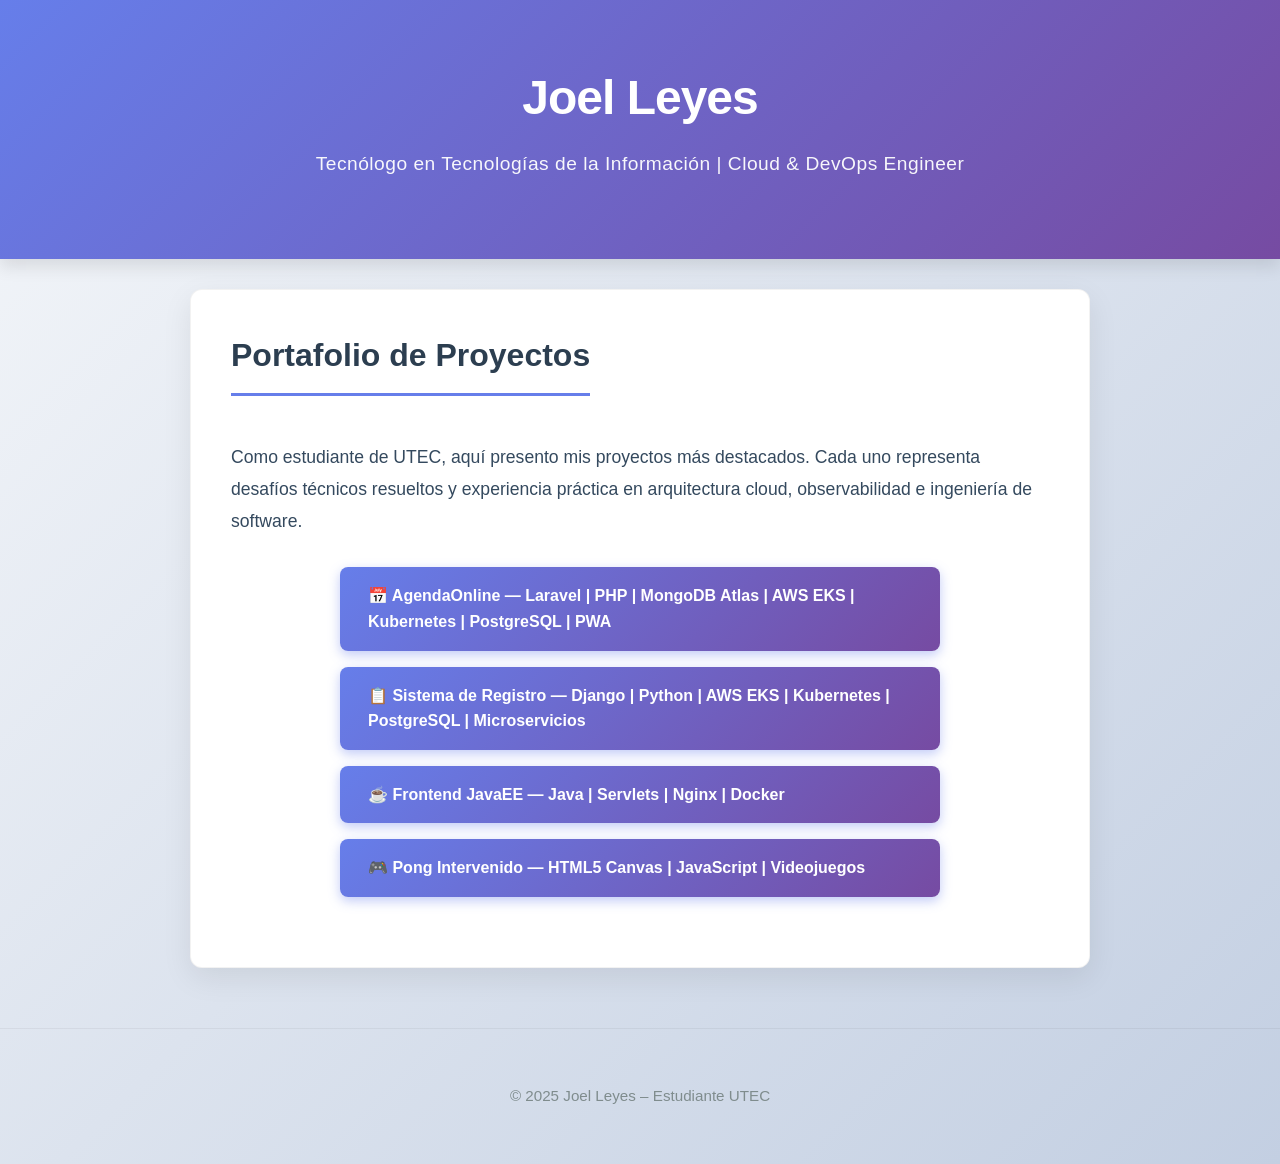
==== index.html @ 7390802d "Proyecto JAVA añadido" ====
<!DOCTYPE html>
<html lang="es">
<head>
    <meta charset="UTF-8">
    <meta name="viewport" content="width=device-width, initial-scale=1.0">
    <title>Portafolio – Joel Leyes</title>
    <link rel="stylesheet" href="css/styles.css">
</head>

<body>

    <header>
        <h1>Joel Leyes</h1>
        <p class="subtitulo">Tecnólogo en Tecnologías de la Información | Cloud & DevOps Engineer</p>
    </header>

    <section class="proyecto">
        <h2>Portafolio de Proyectos</h2>
        <p class="descripcion">
            Como estudiante de UTEC, aquí presento mis proyectos más destacados. Cada uno representa desafíos técnicos resueltos y experiencia práctica en arquitectura cloud, observabilidad e ingeniería de software.
        </p>

        <div class="links-proyectos">
            <a href="proyecto-agenda.html" class="enlace-proyecto">📅 AgendaOnline — Laravel | PHP | MongoDB Atlas | AWS EKS | Kubernetes | PostgreSQL | PWA</a>
            <a href="proyecto-registro.html" class="enlace-proyecto">📋 Sistema de Registro — Django | Python | AWS EKS | Kubernetes | PostgreSQL | Microservicios</a>
            <a href="proyecto-java.html" class="enlace-proyecto">☕ Frontend JavaEE — Java | Servlets | Nginx | Docker</a>
            <a href="Laboratorio3_Juegos/" class="enlace-proyecto">🎮 Pong Intervenido — HTML5 Canvas | JavaScript | Videojuegos</a>
        </div>

    </section>

    <footer>
        <p>© 2025 Joel Leyes – Estudiante UTEC</p>
    </footer>

</body>
</html>
---- css/styles.css ----
* {
    box-sizing: border-box;
}

body {
    font-family: -apple-system, BlinkMacSystemFont, 'Segoe UI', 'Roboto', 'Oxygen', 'Ubuntu', 'Cantarell', sans-serif;
    margin: 0;
    padding: 0;
    background: linear-gradient(135deg, #f5f7fa 0%, #c3cfe2 100%);
    min-height: 100vh;
    color: #2c3e50;
    line-height: 1.6;
}

header {
    text-align: center;
    padding: 60px 20px;
    background: linear-gradient(135deg, #667eea 0%, #764ba2 100%);
    color: white;
    box-shadow: 0 8px 16px rgba(0, 0, 0, 0.1);
    margin-bottom: 20px;
}

h1 {
    font-size: 3rem;
    margin: 0;
    font-weight: 700;
    letter-spacing: -1px;
}

.subtitulo {
    margin-top: 12px;
    font-size: 1.2rem;
    font-weight: 300;
    opacity: 0.95;
    letter-spacing: 0.5px;
}

h2 {
    font-size: 2rem;
    color: #2c3e50;
    font-weight: 700;
    margin-top: 0;
}

h3 {
    font-size: 1.3rem;
    color: #34495e;
    font-weight: 600;
    margin-top: 35px;
    margin-bottom: 15px;
}

.proyectos-nav {
    max-width: 900px;
    margin: 30px auto;
    text-align: center;
    padding: 20px;
}

.proyectos-nav h2 {
    color: #2c3e50;
    margin-top: 0;
}

.links-proyectos {
    display: flex;
    flex-direction: column;
    gap: 16px;
    justify-content: center;
    align-items: center;
    margin: 30px 0;
}

.enlace-proyecto {
    display: block;
    padding: 16px 28px;
    background: linear-gradient(135deg, #667eea 0%, #764ba2 100%);
    color: white;
    border-radius: 8px;
    text-decoration: none;
    font-weight: 600;
    font-size: 1rem;
    transition: all 0.3s ease;
    box-shadow: 0 4px 12px rgba(102, 126, 234, 0.4);
    width: 100%;
    max-width: 600px;
    word-break: break-word;
}

.enlace-proyecto:hover {
    background: linear-gradient(135deg, #764ba2 0%, #667eea 100%);
    transform: translateY(-3px);
    box-shadow: 0 8px 20px rgba(102, 126, 234, 0.6);
    text-decoration: none;
}

.proyecto {
    max-width: 900px;
    margin: 30px auto;
    background: #ffffff;
    padding: 40px;
    border-radius: 12px;
    box-shadow: 0 10px 30px rgba(0, 0, 0, 0.08);
    border: 1px solid rgba(0, 0, 0, 0.05);
}

.proyecto h2 {
    color: #2c3e50;
    border-bottom: 3px solid #667eea;
    padding-bottom: 12px;
    display: inline-block;
}

.descripcion {
    font-size: 1.1rem;
    color: #34495e;
    line-height: 1.8;
    margin: 20px 0;
}

ul {
    padding-left: 28px;
}

ul li {
    margin-bottom: 10px;
    color: #34495e;
    font-size: 1.05rem;
}

strong {
    color: #2c3e50;
    font-weight: 600;
}

a {
    color: #667eea;
    text-decoration: none;
    font-weight: 500;
    transition: color 0.3s ease;
}

a:hover {
    color: #764ba2;
    text-decoration: underline;
}

.imagen-ejemplo {
    max-width: 100%;
    height: auto;
    display: block;
    border-radius: 8px;
    margin: 30px auto;
    box-shadow: 0 6px 16px rgba(0, 0, 0, 0.1);
    border: 1px solid rgba(0, 0, 0, 0.08);
}

footer {
    text-align: center;
    padding: 40px 20px;
    color: #7f8c8d;
    font-size: 0.95rem;
    margin-top: 60px;
    border-top: 1px solid rgba(0, 0, 0, 0.05);
    font-weight: 500;
}

/* Responsive Design */
@media (max-width: 768px) {
    header {
        padding: 40px 15px;
    }

    h1 {
        font-size: 2.2rem;
    }

    .subtitulo {
        font-size: 1rem;
    }

    h2 {
        font-size: 1.6rem;
    }

    .proyecto {
        margin: 20px 15px;
        padding: 25px;
    }

    .enlace-proyecto {
        padding: 14px 20px;
        font-size: 0.95rem;
    }

    .links-proyectos {
        gap: 12px;
        align-items: stretch;
    }
}
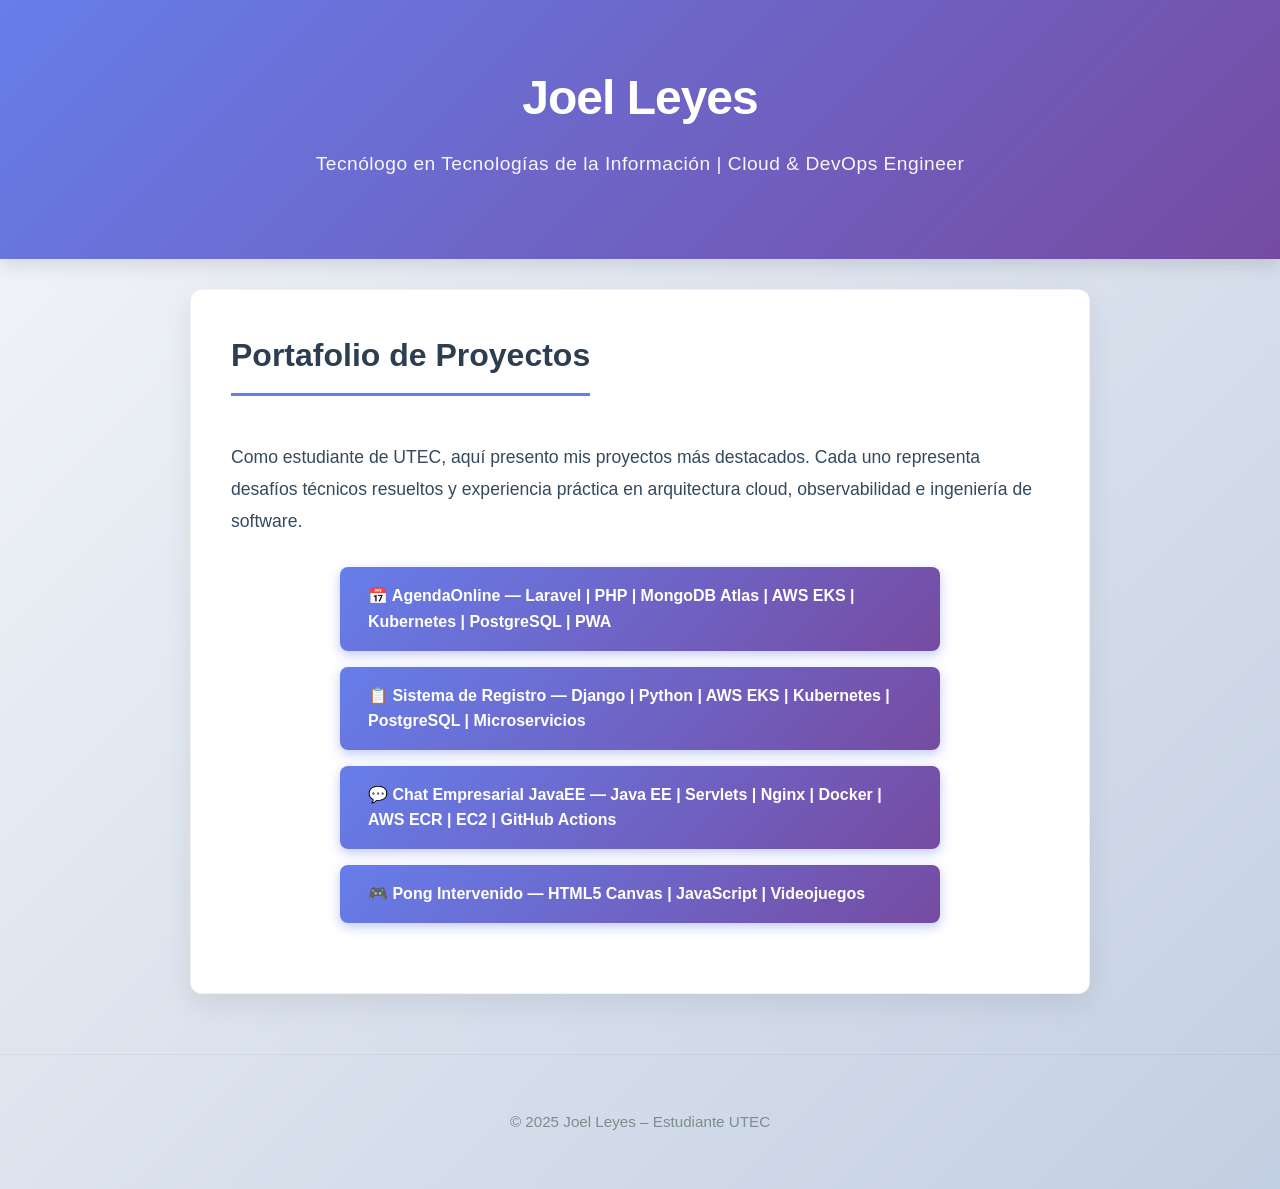
==== commit b2b90a94: "Update JAVA portafolios" ====
--- a/index.html
+++ b/index.html
@@ -23,7 +23,7 @@
         <div class="links-proyectos">
             <a href="proyecto-agenda.html" class="enlace-proyecto">📅 AgendaOnline — Laravel | PHP | MongoDB Atlas | AWS EKS | Kubernetes | PostgreSQL | PWA</a>
             <a href="proyecto-registro.html" class="enlace-proyecto">📋 Sistema de Registro — Django | Python | AWS EKS | Kubernetes | PostgreSQL | Microservicios</a>
-            <a href="proyecto-java.html" class="enlace-proyecto">☕ Frontend JavaEE — Java | Servlets | Nginx | Docker</a>
+            <a href="proyecto-java.html" class="enlace-proyecto">💬 Chat Empresarial JavaEE — Java EE | Servlets | Nginx | Docker | AWS ECR | EC2 | GitHub Actions</a>
             <a href="Laboratorio3_Juegos/" class="enlace-proyecto">🎮 Pong Intervenido — HTML5 Canvas | JavaScript | Videojuegos</a>
         </div>
 
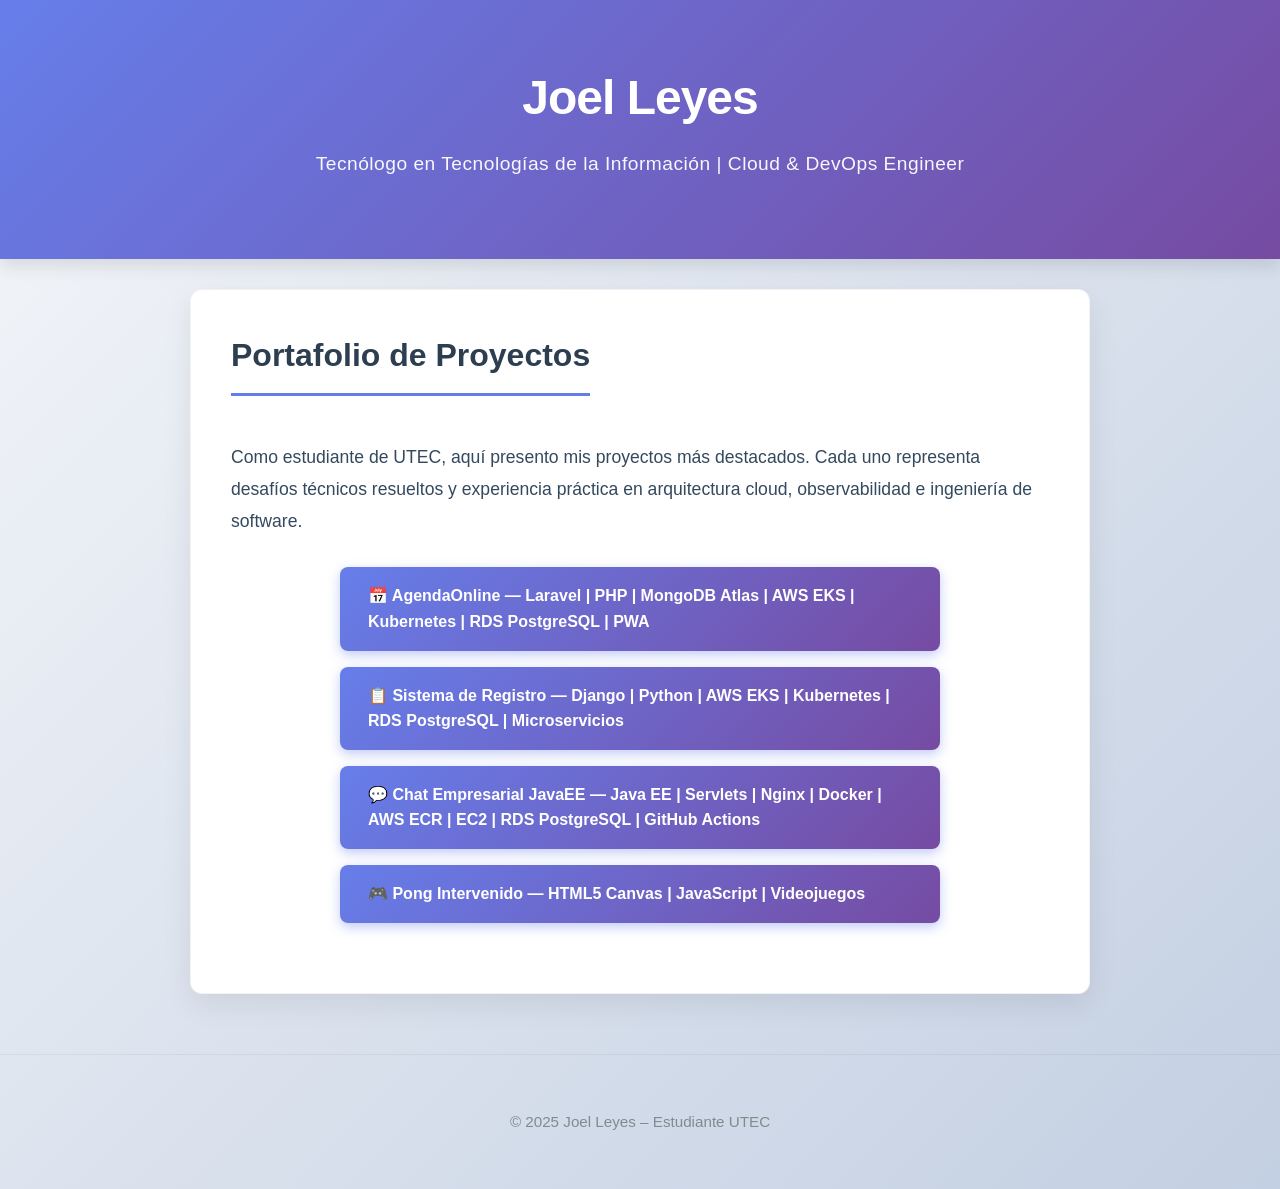
==== commit f957d8c3: "Update index de JAVA" ====
--- a/index.html
+++ b/index.html
@@ -21,9 +21,9 @@
         </p>
 
         <div class="links-proyectos">
-            <a href="proyecto-agenda.html" class="enlace-proyecto">📅 AgendaOnline — Laravel | PHP | MongoDB Atlas | AWS EKS | Kubernetes | PostgreSQL | PWA</a>
-            <a href="proyecto-registro.html" class="enlace-proyecto">📋 Sistema de Registro — Django | Python | AWS EKS | Kubernetes | PostgreSQL | Microservicios</a>
-            <a href="proyecto-java.html" class="enlace-proyecto">💬 Chat Empresarial JavaEE — Java EE | Servlets | Nginx | Docker | AWS ECR | EC2 | GitHub Actions</a>
+            <a href="proyecto-agenda.html" class="enlace-proyecto">📅 AgendaOnline — Laravel | PHP | MongoDB Atlas | AWS EKS | Kubernetes | RDS PostgreSQL | PWA</a>
+            <a href="proyecto-registro.html" class="enlace-proyecto">📋 Sistema de Registro — Django | Python | AWS EKS | Kubernetes | RDS PostgreSQL | Microservicios</a>
+            <a href="proyecto-java.html" class="enlace-proyecto">💬 Chat Empresarial JavaEE — Java EE | Servlets | Nginx | Docker | AWS ECR | EC2 | RDS PostgreSQL | GitHub Actions</a>
             <a href="Laboratorio3_Juegos/" class="enlace-proyecto">🎮 Pong Intervenido — HTML5 Canvas | JavaScript | Videojuegos</a>
         </div>
 
--- a/css/styles.css
+++ b/css/styles.css
@@ -49,6 +49,42 @@
     font-weight: 600;
     margin-top: 35px;
     margin-bottom: 15px;
+}
+
+.indice-proyecto {
+    list-style: none;
+    padding: 16px;
+    margin: 10px 0 28px;
+    display: flex;
+    flex-wrap: wrap;
+    gap: 12px;
+    background: linear-gradient(135deg, rgba(102, 126, 234, 0.08), rgba(118, 75, 162, 0.08));
+    border: 1px solid rgba(102, 126, 234, 0.16);
+    border-radius: 14px;
+}
+
+.indice-proyecto li {
+    margin: 0;
+}
+
+.indice-proyecto a {
+    display: inline-flex;
+    align-items: center;
+    padding: 10px 14px;
+    border-radius: 999px;
+    background: #ffffff;
+    border: 1px solid rgba(102, 126, 234, 0.18);
+    box-shadow: 0 2px 8px rgba(0, 0, 0, 0.04);
+    font-weight: 600;
+    font-size: 0.95rem;
+    color: #34495e;
+}
+
+.indice-proyecto a:hover {
+    background: #f7f8ff;
+    color: #5b4b8a;
+    text-decoration: none;
+    transform: translateY(-1px);
 }
 
 .proyectos-nav {
@@ -198,4 +234,15 @@
         gap: 12px;
         align-items: stretch;
     }
-}
+
+    .indice-proyecto {
+        padding: 12px;
+        gap: 10px;
+    }
+
+    .indice-proyecto a {
+        width: 100%;
+        justify-content: center;
+        text-align: center;
+    }
+}
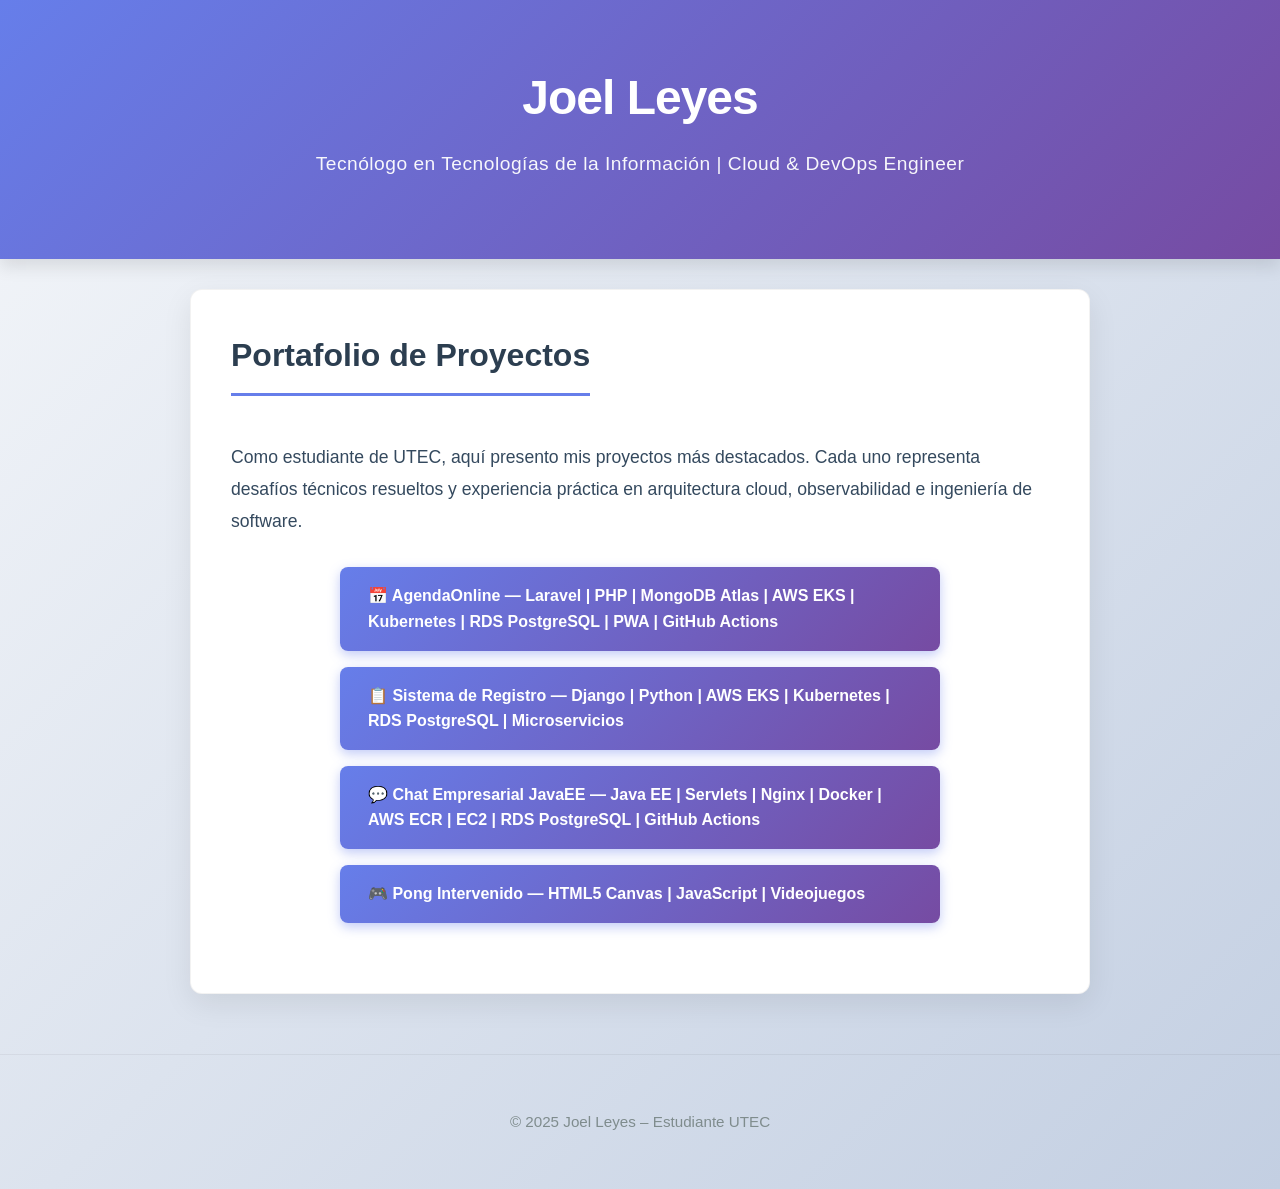
==== commit 4ebcc559: "update PHP" ====
--- a/index.html
+++ b/index.html
@@ -21,7 +21,7 @@
         </p>
 
         <div class="links-proyectos">
-            <a href="proyecto-agenda.html" class="enlace-proyecto">📅 AgendaOnline — Laravel | PHP | MongoDB Atlas | AWS EKS | Kubernetes | RDS PostgreSQL | PWA</a>
+            <a href="proyecto-agenda.html" class="enlace-proyecto">📅 AgendaOnline — Laravel | PHP | MongoDB Atlas | AWS EKS | Kubernetes | RDS PostgreSQL | PWA | GitHub Actions</a>
             <a href="proyecto-registro.html" class="enlace-proyecto">📋 Sistema de Registro — Django | Python | AWS EKS | Kubernetes | RDS PostgreSQL | Microservicios</a>
             <a href="proyecto-java.html" class="enlace-proyecto">💬 Chat Empresarial JavaEE — Java EE | Servlets | Nginx | Docker | AWS ECR | EC2 | RDS PostgreSQL | GitHub Actions</a>
             <a href="Laboratorio3_Juegos/" class="enlace-proyecto">🎮 Pong Intervenido — HTML5 Canvas | JavaScript | Videojuegos</a>
--- a/css/styles.css
+++ b/css/styles.css
@@ -52,39 +52,27 @@
 }
 
 .indice-proyecto {
-    list-style: none;
-    padding: 16px;
     margin: 10px 0 28px;
-    display: flex;
-    flex-wrap: wrap;
-    gap: 12px;
-    background: linear-gradient(135deg, rgba(102, 126, 234, 0.08), rgba(118, 75, 162, 0.08));
-    border: 1px solid rgba(102, 126, 234, 0.16);
-    border-radius: 14px;
+    padding: 16px 22px 16px 38px;
+    background: rgba(102, 126, 234, 0.05);
+    border-left: 4px solid #667eea;
+    border-radius: 10px;
 }
 
 .indice-proyecto li {
-    margin: 0;
+    margin: 0 0 12px;
+    padding-left: 4px;
 }
 
 .indice-proyecto a {
-    display: inline-flex;
-    align-items: center;
-    padding: 10px 14px;
-    border-radius: 999px;
-    background: #ffffff;
-    border: 1px solid rgba(102, 126, 234, 0.18);
-    box-shadow: 0 2px 8px rgba(0, 0, 0, 0.04);
-    font-weight: 600;
-    font-size: 0.95rem;
-    color: #34495e;
+    color: #2c3e50;
+    font-weight: 600;
+    font-size: 1rem;
 }
 
 .indice-proyecto a:hover {
-    background: #f7f8ff;
-    color: #5b4b8a;
-    text-decoration: none;
-    transform: translateY(-1px);
+    color: #667eea;
+    text-decoration: underline;
 }
 
 .proyectos-nav {
@@ -236,13 +224,10 @@
     }
 
     .indice-proyecto {
-        padding: 12px;
-        gap: 10px;
+        padding: 14px 18px 14px 34px;
     }
 
     .indice-proyecto a {
-        width: 100%;
-        justify-content: center;
-        text-align: center;
-    }
-}
+        font-size: 0.98rem;
+    }
+}
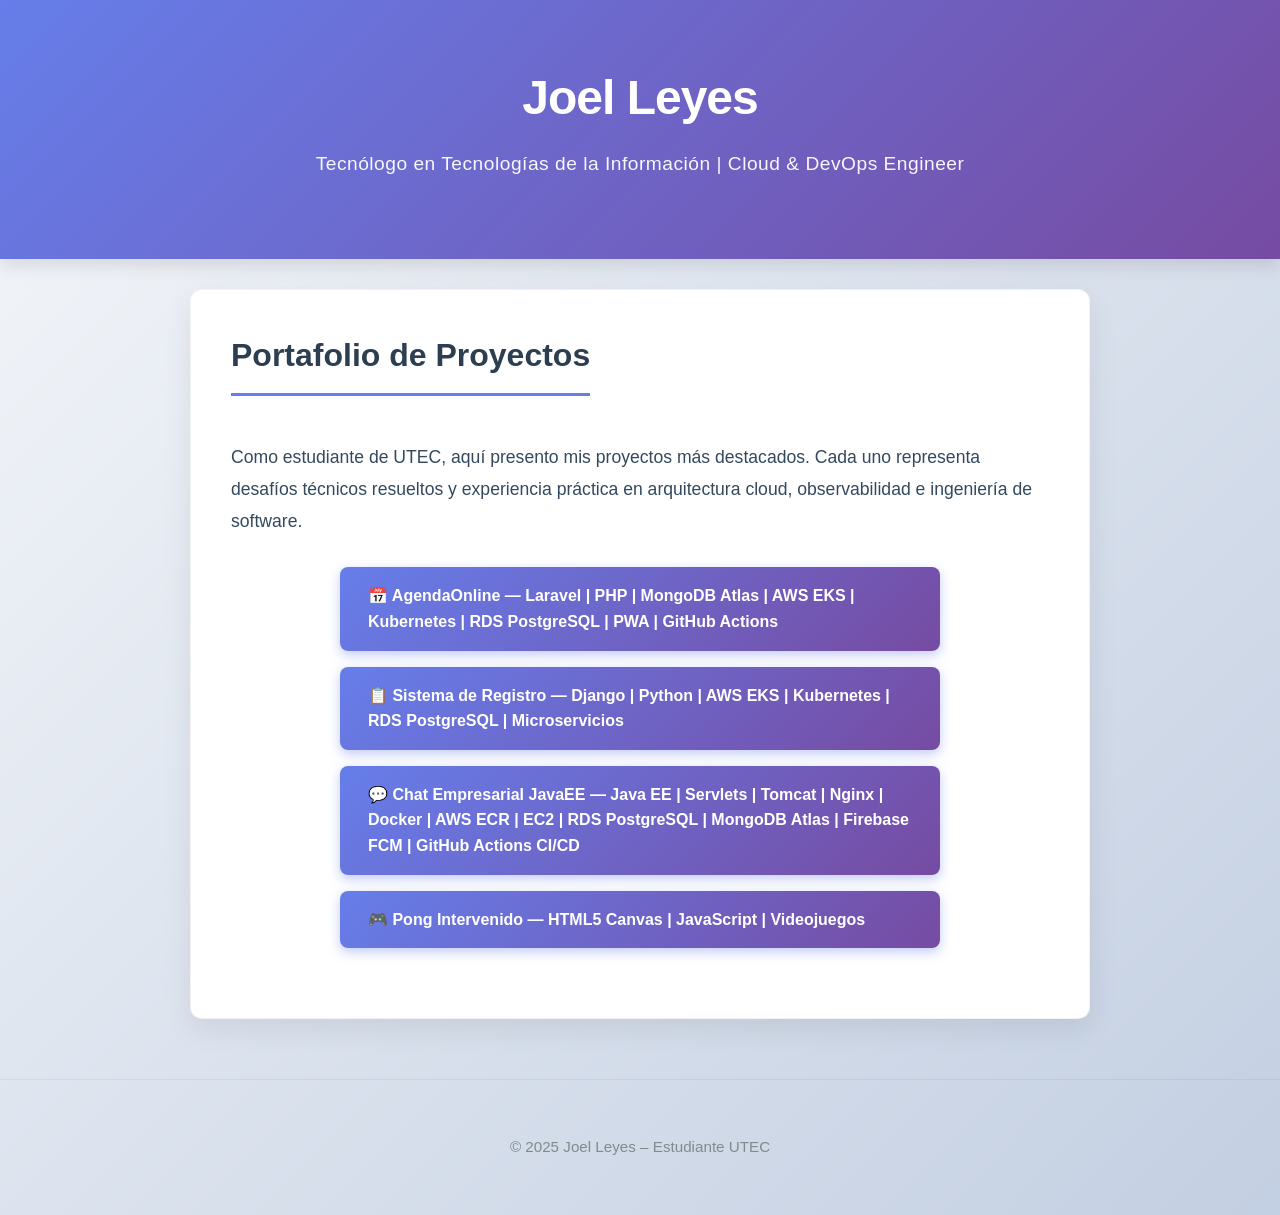
==== commit a686126f: "java" ====
--- a/index.html
+++ b/index.html
@@ -21,9 +21,9 @@
         </p>
 
         <div class="links-proyectos">
-            <a href="proyecto-agenda.html" class="enlace-proyecto">📅 AgendaOnline — Laravel | PHP | MongoDB Atlas | AWS EKS | Kubernetes | RDS PostgreSQL | PWA | GitHub Actions</a>
-            <a href="proyecto-registro.html" class="enlace-proyecto">📋 Sistema de Registro — Django | Python | AWS EKS | Kubernetes | RDS PostgreSQL | Microservicios</a>
-            <a href="proyecto-java.html" class="enlace-proyecto">💬 Chat Empresarial JavaEE — Java EE | Servlets | Nginx | Docker | AWS ECR | EC2 | RDS PostgreSQL | GitHub Actions</a>
+            <a href="PHP/proyecto-agenda.html" class="enlace-proyecto">📅 AgendaOnline — Laravel | PHP | MongoDB Atlas | AWS EKS | Kubernetes | RDS PostgreSQL | PWA | GitHub Actions</a>
+            <a href="Python/proyecto-registro.html" class="enlace-proyecto">📋 Sistema de Registro — Django | Python | AWS EKS | Kubernetes | RDS PostgreSQL | Microservicios</a>
+            <a href="Java/proyecto-java.html" class="enlace-proyecto">💬 Chat Empresarial JavaEE — Java EE | Servlets | Tomcat | Nginx | Docker | AWS ECR | EC2 | RDS PostgreSQL | MongoDB Atlas | Firebase FCM | GitHub Actions CI/CD</a>
             <a href="Laboratorio3_Juegos/" class="enlace-proyecto">🎮 Pong Intervenido — HTML5 Canvas | JavaScript | Videojuegos</a>
         </div>
 
--- a/css/styles.css
+++ b/css/styles.css
@@ -190,6 +190,258 @@
     font-weight: 500;
 }
 
+body.pagina-diagramas {
+    background:
+        radial-gradient(circle at top, rgba(255, 255, 255, 0.92) 0%, rgba(255, 255, 255, 0.75) 28%, rgba(236, 242, 255, 0.9) 68%, rgba(223, 232, 251, 1) 100%);
+}
+
+body.pagina-diagramas header {
+    background: linear-gradient(135deg, #4f68e8 0%, #2f80ed 100%);
+}
+
+body.pagina-diagramas .proyecto {
+    max-width: 1320px;
+    background: rgba(255, 255, 255, 0.92);
+    backdrop-filter: blur(10px);
+}
+
+body.pagina-proyecto-agenda {
+    background:
+        radial-gradient(circle at top, rgba(255, 255, 255, 0.94) 0%, rgba(240, 244, 255, 0.92) 35%, rgba(222, 232, 250, 1) 100%);
+}
+
+body.pagina-proyecto-agenda header {
+    background: linear-gradient(135deg, #1d4ed8 0%, #4f46e5 100%);
+}
+
+body.pagina-proyecto-agenda .proyecto {
+    max-width: 1320px;
+    background: rgba(255, 255, 255, 0.94);
+    backdrop-filter: blur(10px);
+}
+
+.project-hero {
+    margin-bottom: 28px;
+    padding: 28px;
+    border-radius: 24px;
+    background: linear-gradient(135deg, rgba(79, 104, 232, 0.09), rgba(47, 128, 237, 0.04));
+    border: 1px solid rgba(79, 104, 232, 0.14);
+}
+
+.project-hero h2 {
+    margin-bottom: 14px;
+    border-bottom: 0;
+    display: block;
+    padding-bottom: 0;
+}
+
+.stack-chips {
+    display: flex;
+    flex-wrap: wrap;
+    gap: 10px;
+    margin-top: 20px;
+}
+
+.stack-chips span {
+    display: inline-flex;
+    align-items: center;
+    padding: 8px 14px;
+    border-radius: 999px;
+    background: rgba(255, 255, 255, 0.96);
+    border: 1px solid rgba(79, 104, 232, 0.16);
+    color: #3551c7;
+    font-weight: 700;
+    font-size: 0.95rem;
+    box-shadow: 0 8px 18px rgba(32, 48, 96, 0.08);
+}
+
+.panel-grid {
+    display: grid;
+    grid-template-columns: repeat(2, minmax(0, 1fr));
+    gap: 20px;
+    margin: 24px 0 10px;
+}
+
+.info-card {
+    background: rgba(255, 255, 255, 0.98);
+    border: 1px solid rgba(84, 110, 255, 0.12);
+    border-radius: 20px;
+    padding: 22px 22px 18px;
+    box-shadow: 0 14px 30px rgba(32, 48, 96, 0.08);
+}
+
+.info-card h3 {
+    margin-top: 0;
+    font-size: 1.15rem;
+}
+
+.info-card ul {
+    padding-left: 20px;
+    margin-bottom: 0;
+}
+
+.repo-list {
+    list-style: none;
+    padding-left: 0;
+    display: grid;
+    gap: 12px;
+}
+
+.repo-list li {
+    margin: 0;
+}
+
+.repo-list a {
+    display: block;
+    padding: 14px 18px;
+    border-radius: 14px;
+    background: linear-gradient(135deg, rgba(79, 104, 232, 0.08), rgba(47, 128, 237, 0.04));
+    border: 1px solid rgba(79, 104, 232, 0.12);
+    box-shadow: 0 8px 18px rgba(32, 48, 96, 0.06);
+}
+
+.tech-grid {
+    display: grid;
+    grid-template-columns: repeat(2, minmax(0, 1fr));
+    gap: 18px;
+    margin: 18px 0 8px;
+}
+
+.tech-card {
+    background: rgba(255, 255, 255, 0.98);
+    border: 1px solid rgba(84, 110, 255, 0.12);
+    border-radius: 18px;
+    padding: 18px 18px 16px;
+    box-shadow: 0 12px 28px rgba(32, 48, 96, 0.08);
+}
+
+.tech-card h4 {
+    margin: 0 0 12px;
+    color: #2c3e50;
+    font-size: 1.05rem;
+}
+
+.tech-card ul {
+    padding-left: 20px;
+    margin-bottom: 0;
+}
+
+.diagramas-portada {
+    margin-bottom: 32px;
+}
+
+.diagramas-etiqueta {
+    display: inline-flex;
+    align-items: center;
+    gap: 8px;
+    margin: 0 0 12px;
+    padding: 7px 14px;
+    border-radius: 999px;
+    background: rgba(79, 104, 232, 0.09);
+    color: #3551c7;
+    font-size: 0.9rem;
+    font-weight: 700;
+    letter-spacing: 0.08em;
+    text-transform: uppercase;
+}
+
+.diagramas-portada h2 {
+    margin-bottom: 12px;
+}
+
+.galeria-diagramas {
+    display: grid;
+    gap: 28px;
+}
+
+.diagrama-card {
+    margin: 0;
+    padding: 0;
+    border-radius: 24px;
+    background: linear-gradient(180deg, rgba(255, 255, 255, 0.98) 0%, rgba(248, 250, 255, 0.98) 100%);
+    border: 1px solid rgba(84, 110, 255, 0.12);
+    box-shadow: 0 18px 40px rgba(32, 48, 96, 0.10);
+    overflow: hidden;
+    position: relative;
+}
+
+.diagrama-card::before {
+    content: "";
+    position: absolute;
+    inset: 0 auto auto 0;
+    width: 100%;
+    height: 5px;
+    background: linear-gradient(90deg, #5c63ff 0%, #3aa0ff 50%, #26d0ce 100%);
+}
+
+.diagrama-card-software::before {
+    background: linear-gradient(90deg, #7a4df6 0%, #4f68e8 100%);
+}
+
+.diagrama-card-infra::before {
+    background: linear-gradient(90deg, #2f80ed 0%, #2cb67d 100%);
+}
+
+.diagrama-card-deploy::before {
+    background: linear-gradient(90deg, #f59e0b 0%, #ef4444 100%);
+}
+
+.diagrama-cabecera {
+    display: grid;
+    grid-template-columns: auto 1fr;
+    gap: 16px;
+    align-items: start;
+    margin-bottom: 0;
+    padding: 24px 24px 18px;
+}
+
+.diagrama-numero {
+    display: inline-flex;
+    align-items: center;
+    justify-content: center;
+    width: 56px;
+    height: 56px;
+    border-radius: 18px;
+    background: linear-gradient(135deg, rgba(79, 104, 232, 0.16), rgba(47, 128, 237, 0.16));
+    color: #3551c7;
+    font-size: 1rem;
+    font-weight: 800;
+    letter-spacing: 0.08em;
+}
+
+.diagrama-cabecera h3 {
+    margin: 0 0 6px;
+    font-size: 1.4rem;
+}
+
+.diagrama-cabecera p {
+    margin: 0;
+    color: #516072;
+    font-size: 1rem;
+}
+
+.diagrama-imagen {
+    width: 100%;
+    height: auto;
+    display: block;
+    border-radius: 0 0 24px 24px;
+    border-top: 1px solid rgba(84, 110, 255, 0.12);
+    border-bottom: 0;
+    border-left: 0;
+    border-right: 0;
+    box-shadow: none;
+    background: white;
+}
+
+.diagramas-cierre {
+    margin: 26px 0 0;
+    padding: 16px 18px;
+    border-radius: 14px;
+    background: rgba(79, 104, 232, 0.06);
+    color: #44546a;
+    font-size: 1rem;
+}
+
 /* Responsive Design */
 @media (max-width: 768px) {
     header {
@@ -230,4 +482,66 @@
     .indice-proyecto a {
         font-size: 0.98rem;
     }
-}
+
+    body.pagina-diagramas .proyecto {
+        margin: 20px 12px;
+        padding: 22px;
+    }
+
+    .diagrama-card {
+        border-radius: 18px;
+    }
+
+    .diagrama-cabecera {
+        grid-template-columns: 1fr;
+        gap: 10px;
+        padding: 18px 18px 14px;
+    }
+
+    .diagrama-numero {
+        width: 48px;
+        height: 48px;
+        border-radius: 15px;
+    }
+
+    .diagrama-cabecera h3 {
+        font-size: 1.2rem;
+    }
+
+    .diagrama-cabecera p {
+        font-size: 0.96rem;
+    }
+
+    .project-hero {
+        padding: 20px;
+        border-radius: 18px;
+    }
+
+    .stack-chips {
+        gap: 8px;
+    }
+
+    .stack-chips span {
+        font-size: 0.88rem;
+        padding: 7px 12px;
+    }
+
+    .panel-grid,
+    .tech-grid {
+        grid-template-columns: 1fr;
+    }
+
+    .info-card,
+    .tech-card {
+        padding: 18px 18px 16px;
+        border-radius: 16px;
+    }
+
+    .repo-list a {
+        padding: 12px 14px;
+    }
+
+    .diagrama-imagen {
+        border-radius: 0 0 18px 18px;
+    }
+}
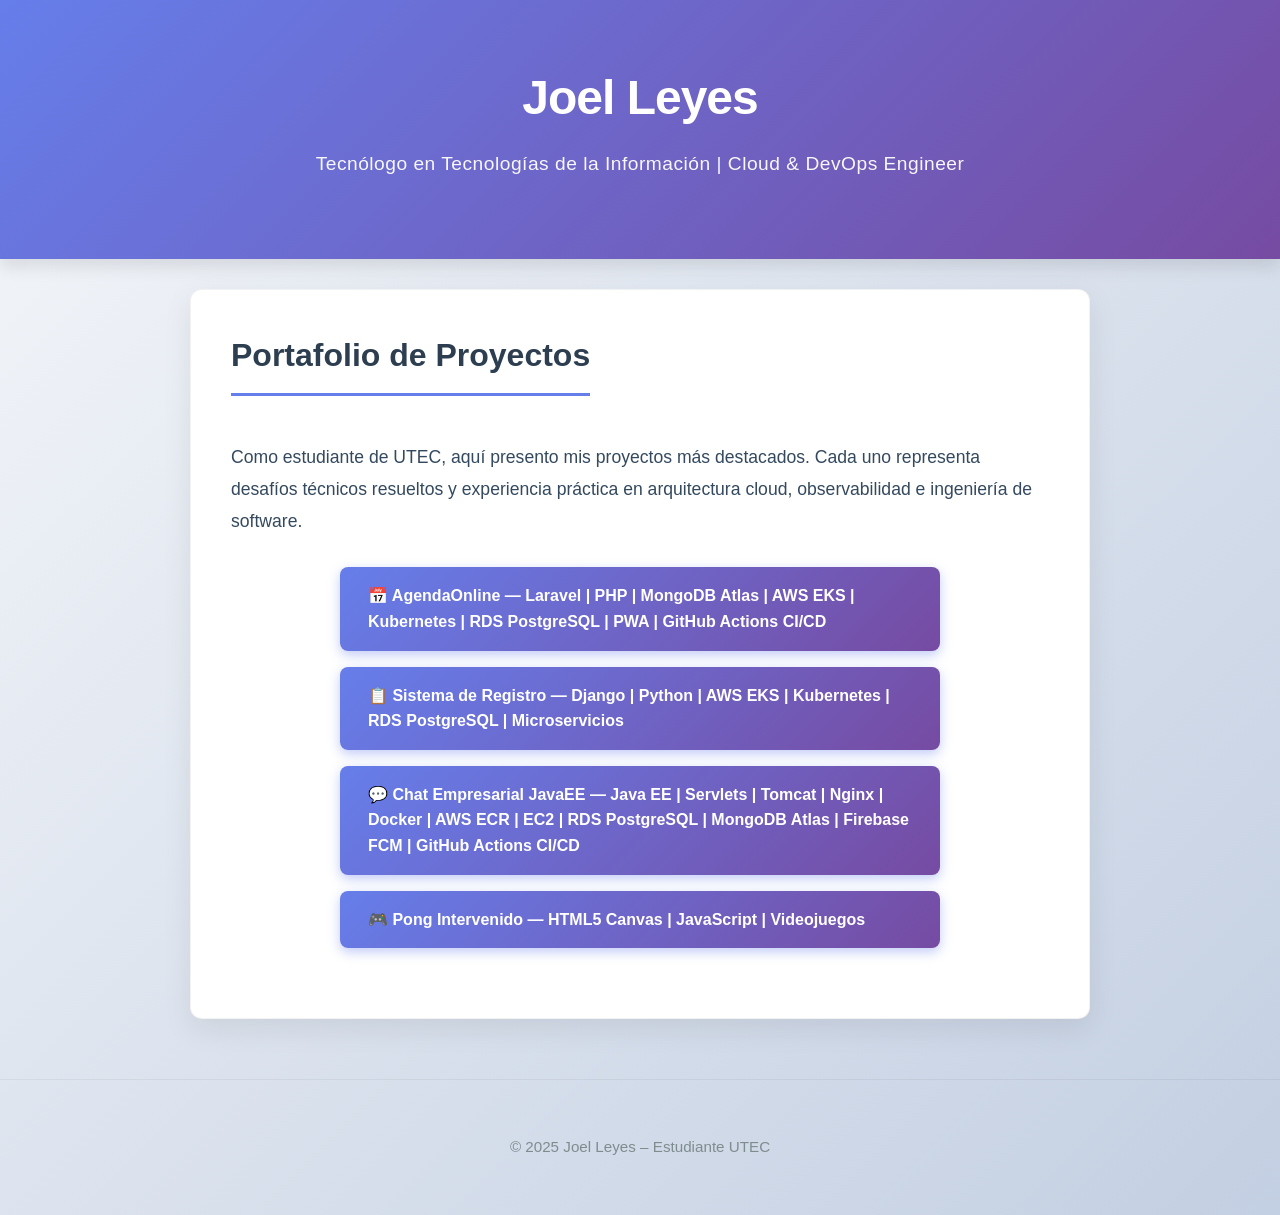
==== commit 12212592: "Update index.html" ====
--- a/index.html
+++ b/index.html
@@ -21,7 +21,7 @@
         </p>
 
         <div class="links-proyectos">
-            <a href="PHP/proyecto-agenda.html" class="enlace-proyecto">📅 AgendaOnline — Laravel | PHP | MongoDB Atlas | AWS EKS | Kubernetes | RDS PostgreSQL | PWA | GitHub Actions</a>
+            <a href="PHP/proyecto-agenda.html" class="enlace-proyecto">📅 AgendaOnline — Laravel | PHP | MongoDB Atlas | AWS EKS | Kubernetes | RDS PostgreSQL | PWA | GitHub Actions CI/CD</a>
             <a href="Python/proyecto-registro.html" class="enlace-proyecto">📋 Sistema de Registro — Django | Python | AWS EKS | Kubernetes | RDS PostgreSQL | Microservicios</a>
             <a href="Java/proyecto-java.html" class="enlace-proyecto">💬 Chat Empresarial JavaEE — Java EE | Servlets | Tomcat | Nginx | Docker | AWS ECR | EC2 | RDS PostgreSQL | MongoDB Atlas | Firebase FCM | GitHub Actions CI/CD</a>
             <a href="Laboratorio3_Juegos/" class="enlace-proyecto">🎮 Pong Intervenido — HTML5 Canvas | JavaScript | Videojuegos</a>
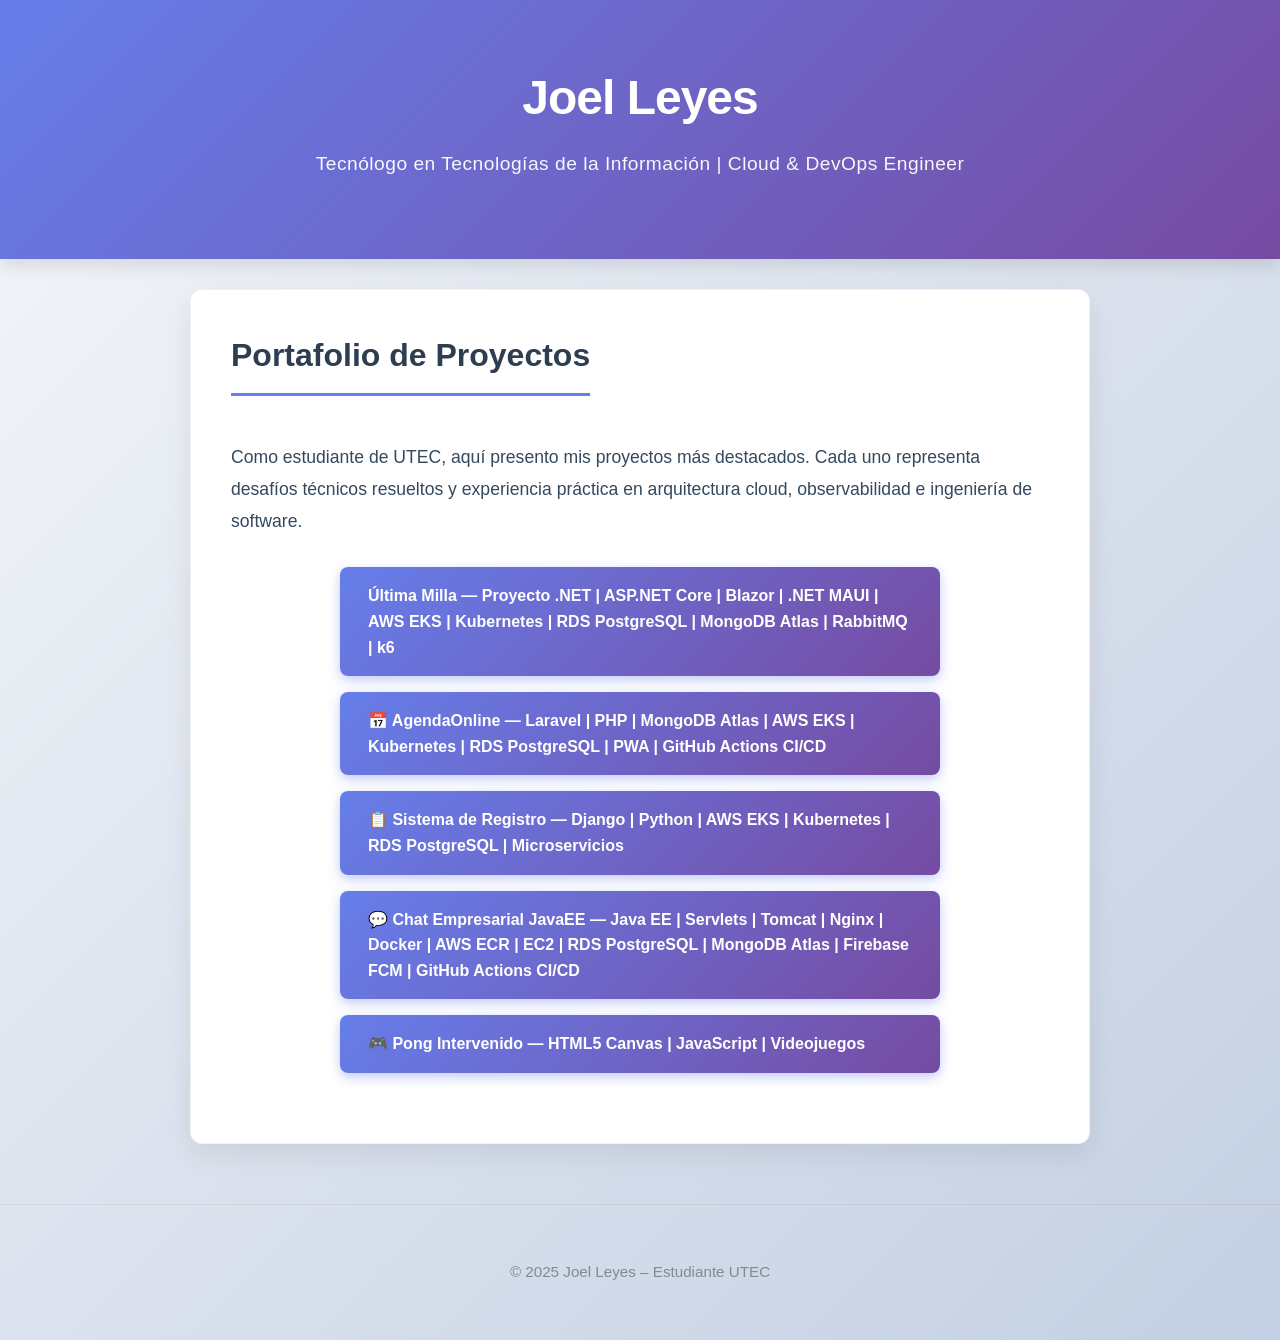
==== commit 65afce58: "Proyecto UltimaMilla agregado" ====
--- a/index.html
+++ b/index.html
@@ -21,6 +21,7 @@
         </p>
 
         <div class="links-proyectos">
+            <a href="ultimaMilla.html" class="enlace-proyecto">Última Milla — Proyecto .NET | ASP.NET Core | Blazor | .NET MAUI | AWS EKS | Kubernetes | RDS PostgreSQL | MongoDB Atlas | RabbitMQ | k6</a>
             <a href="PHP/proyecto-agenda.html" class="enlace-proyecto">📅 AgendaOnline — Laravel | PHP | MongoDB Atlas | AWS EKS | Kubernetes | RDS PostgreSQL | PWA | GitHub Actions CI/CD</a>
             <a href="Python/proyecto-registro.html" class="enlace-proyecto">📋 Sistema de Registro — Django | Python | AWS EKS | Kubernetes | RDS PostgreSQL | Microservicios</a>
             <a href="Java/proyecto-java.html" class="enlace-proyecto">💬 Chat Empresarial JavaEE — Java EE | Servlets | Tomcat | Nginx | Docker | AWS ECR | EC2 | RDS PostgreSQL | MongoDB Atlas | Firebase FCM | GitHub Actions CI/CD</a>
